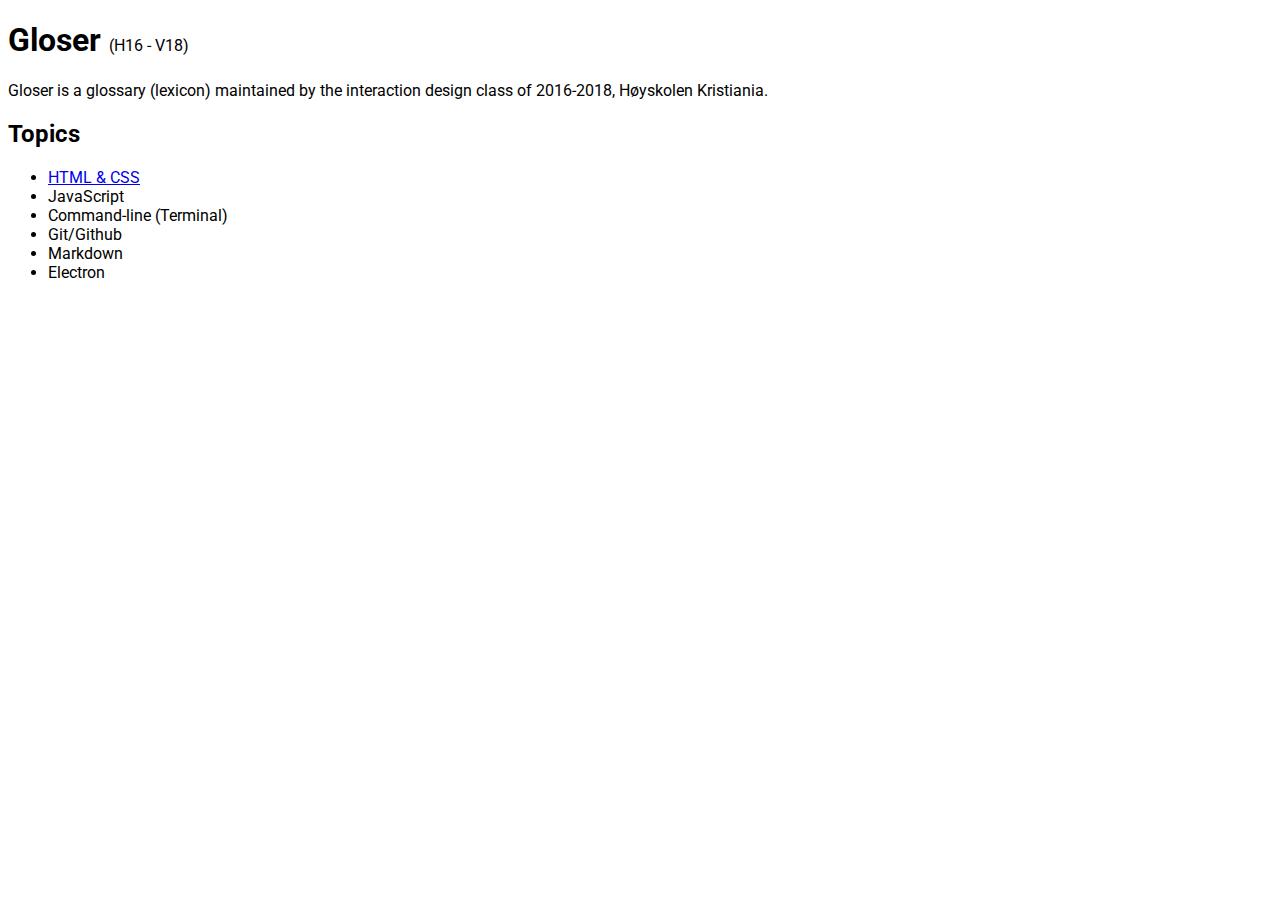
==== index.html @ f74f2432 "endre farge og legge til font" ====
<!DOCTYPE html>
<html lang="en">

<head>
    <meta charset="utf-8">
    <meta http-equiv="X-UA-Compatible" content="IE=edge">
    <meta name="viewport" content="width=device-width, initial-scale=1">

    <title>Gloser</title>

    <link rel="stylesheet" href="css/bootstrap.css">
    <link rel="stylesheet" href="css/bootstrap-theme.css">
    <link rel="stylesheet" href="css/style.css">
    <link href="https://fonts.googleapis.com/css?family=Roboto:100,300" rel="stylesheet">

</head>

<body>
    <div class="container">
        <div class="page-header">
            <h1>Gloser <span>(h16 - v18)</span></h1>
            <p>Gloser is a glossary (lexicon) maintained by the interaction design class of 2016-2018, Høyskolen Kristiania.</p>
        </div>

        <h2>Topics</h2>
        <ul>
            <li>
                <a href="html-and-css.html">HTML &amp; CSS</a>
            </li>
            <li>JavaScript</li>
            <li>Command-line (Terminal)</li>
            <li>Git/Github</li>
            <li>Markdown</li>
            <li>Electron</li>
        </ul>
    </div>
    <!-- jQuery (necessary for Bootstrap's JavaScript plugins) -->
    <script src="https://ajax.googleapis.com/ajax/libs/jquery/1.12.4/jquery.min.js"></script>
    <!-- Include all compiled plugins (below), or include individual files as needed -->
    <script src="js/bootstrap.js"></script>
</body>

</html>
---- css/style.css ----
*,
*:before,
*:after {
    -webkit-box-sizing: border-box;
    -moz-box-sizing: border-box;
    box-sizing: border-box;
}

body {
    font-family: 'Roboto', sans-serif;
}

h1 span {
    font-size: .5em;
    font-weight: normal;
    text-transform: uppercase;
}

h3 img {
    width: 20px;
    height: 20px;
    margin-bottom: 5px;
}

section {
    margin: 2em 0 5em;
}

pre {
    background-color: #51e5b7;
    margin-bottom: 2em;
}

h5 {
    margin-top: 1.5em;
}
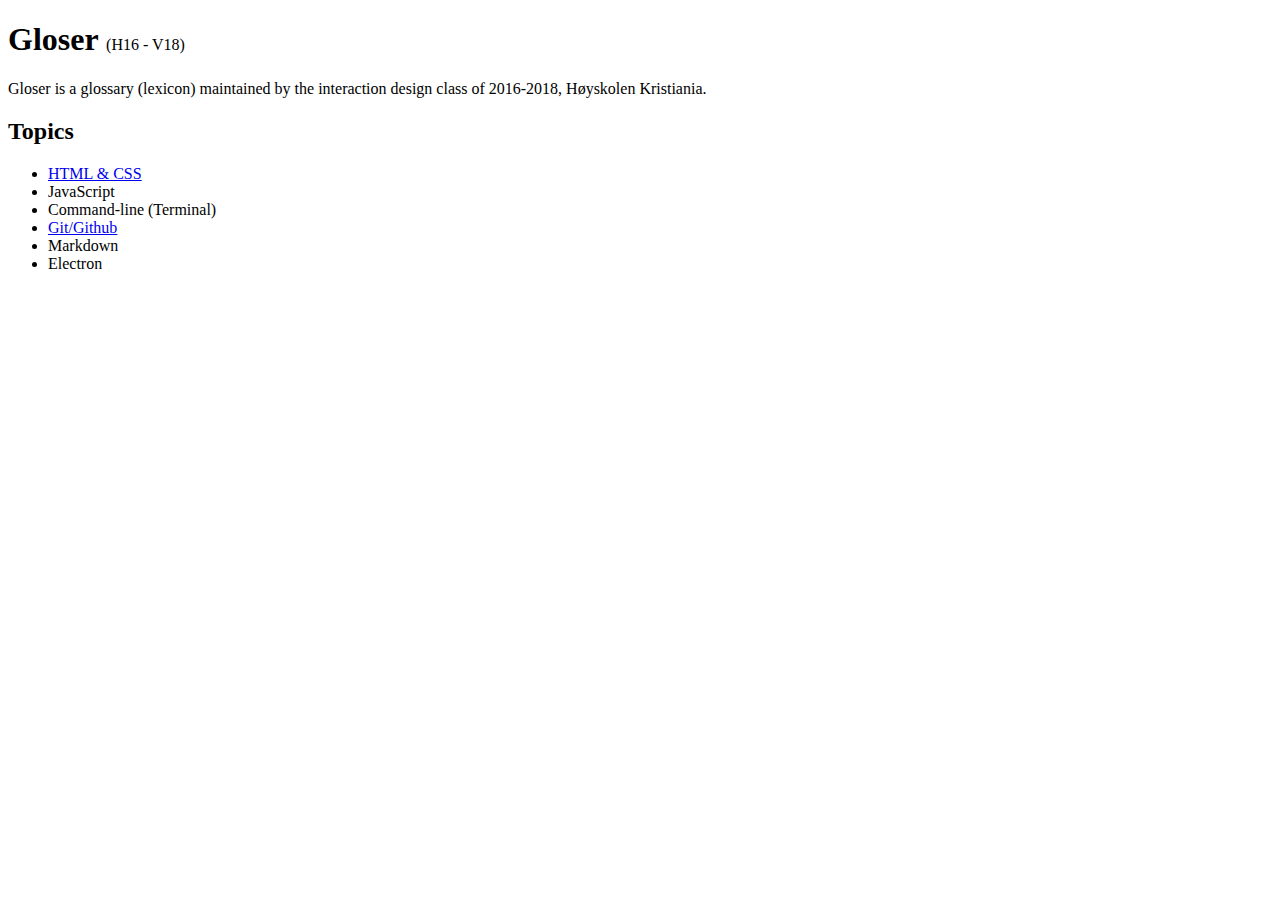
==== commit ca39de67: "Merge pull request #6 from miatangvik/master" ====
--- a/index.html
+++ b/index.html
@@ -29,7 +29,9 @@
             </li>
             <li>JavaScript</li>
             <li>Command-line (Terminal)</li>
-            <li>Git/Github</li>
+            <li>
+                <a href="git.html">Git/Github</a>
+            </li>
             <li>Markdown</li>
             <li>Electron</li>
         </ul>
--- a/css/style.css
+++ b/css/style.css
@@ -6,6 +6,7 @@
     box-sizing: border-box;
 }
 
+// go go black
 body {
     font-family: 'Roboto', sans-serif;
 }
@@ -33,4 +34,5 @@
 
 h5 {
     margin-top: 1.5em;
+    text-decoration: underline;
 }
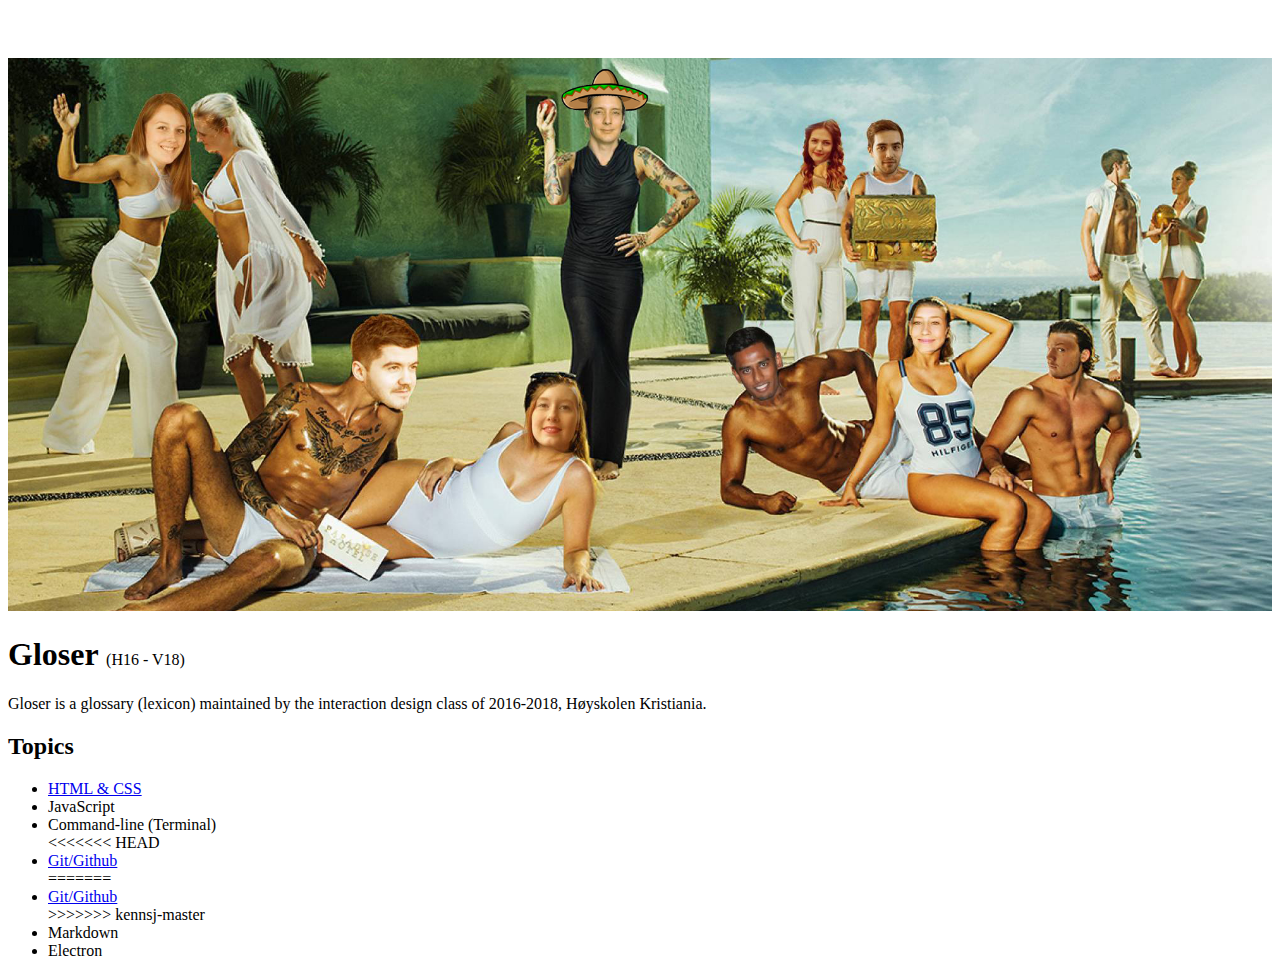
==== commit 561892c7: "Merge pull request #10 from kennsj/master" ====
--- a/index.html
+++ b/index.html
@@ -18,6 +18,7 @@
 <body>
     <div class="container">
         <div class="page-header">
+            <img src="images/header_img.jpg">
             <h1>Gloser <span>(h16 - v18)</span></h1>
             <p>Gloser is a glossary (lexicon) maintained by the interaction design class of 2016-2018, Høyskolen Kristiania.</p>
         </div>
@@ -29,9 +30,13 @@
             </li>
             <li>JavaScript</li>
             <li>Command-line (Terminal)</li>
+<<<<<<< HEAD
             <li>
                 <a href="git.html">Git/Github</a>
             </li>
+=======
+            <li><a href="git-glossary">Git/Github</a></li>
+>>>>>>> kennsj-master
             <li>Markdown</li>
             <li>Electron</li>
         </ul>
--- a/css/style.css
+++ b/css/style.css
@@ -17,10 +17,9 @@
     text-transform: uppercase;
 }
 
-h3 img {
-    width: 20px;
-    height: 20px;
-    margin-bottom: 5px;
+.container img {
+    margin-top: 50px;
+    width: 100%;
 }
 
 section {
@@ -32,6 +31,12 @@
     margin-bottom: 2em;
 }
 
+h3 img {
+    width: 15px;
+    height: 15px;
+    margin: 0 5px 4px 5px;
+}
+
 h5 {
     margin-top: 1.5em;
     text-decoration: underline;
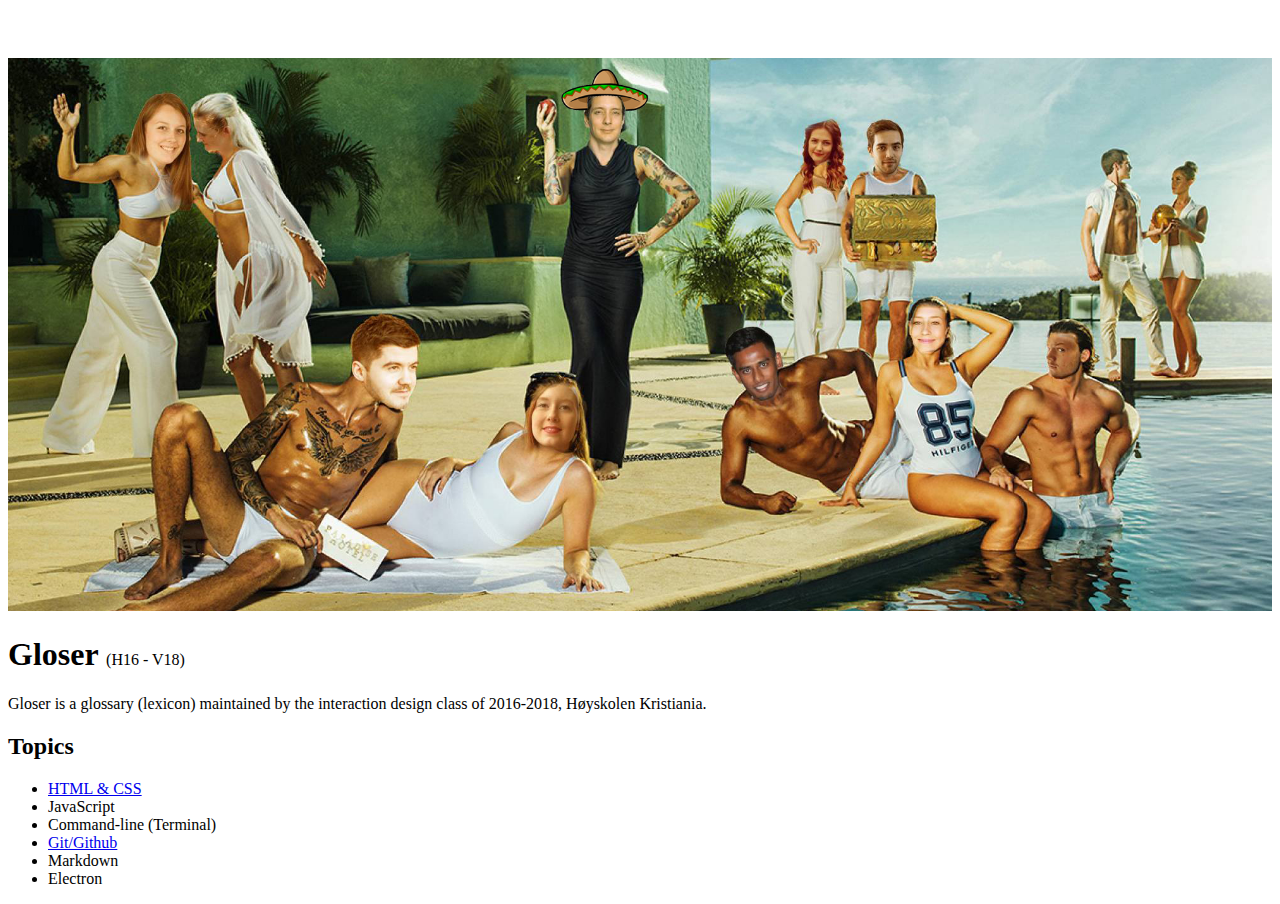
==== commit 93755c5b: "link to git.html" ====
--- a/index.html
+++ b/index.html
@@ -30,13 +30,7 @@
             </li>
             <li>JavaScript</li>
             <li>Command-line (Terminal)</li>
-<<<<<<< HEAD
-            <li>
-                <a href="git.html">Git/Github</a>
-            </li>
-=======
-            <li><a href="git-glossary">Git/Github</a></li>
->>>>>>> kennsj-master
+            <li><a href="git.html">Git/Github</a></li>
             <li>Markdown</li>
             <li>Electron</li>
         </ul>
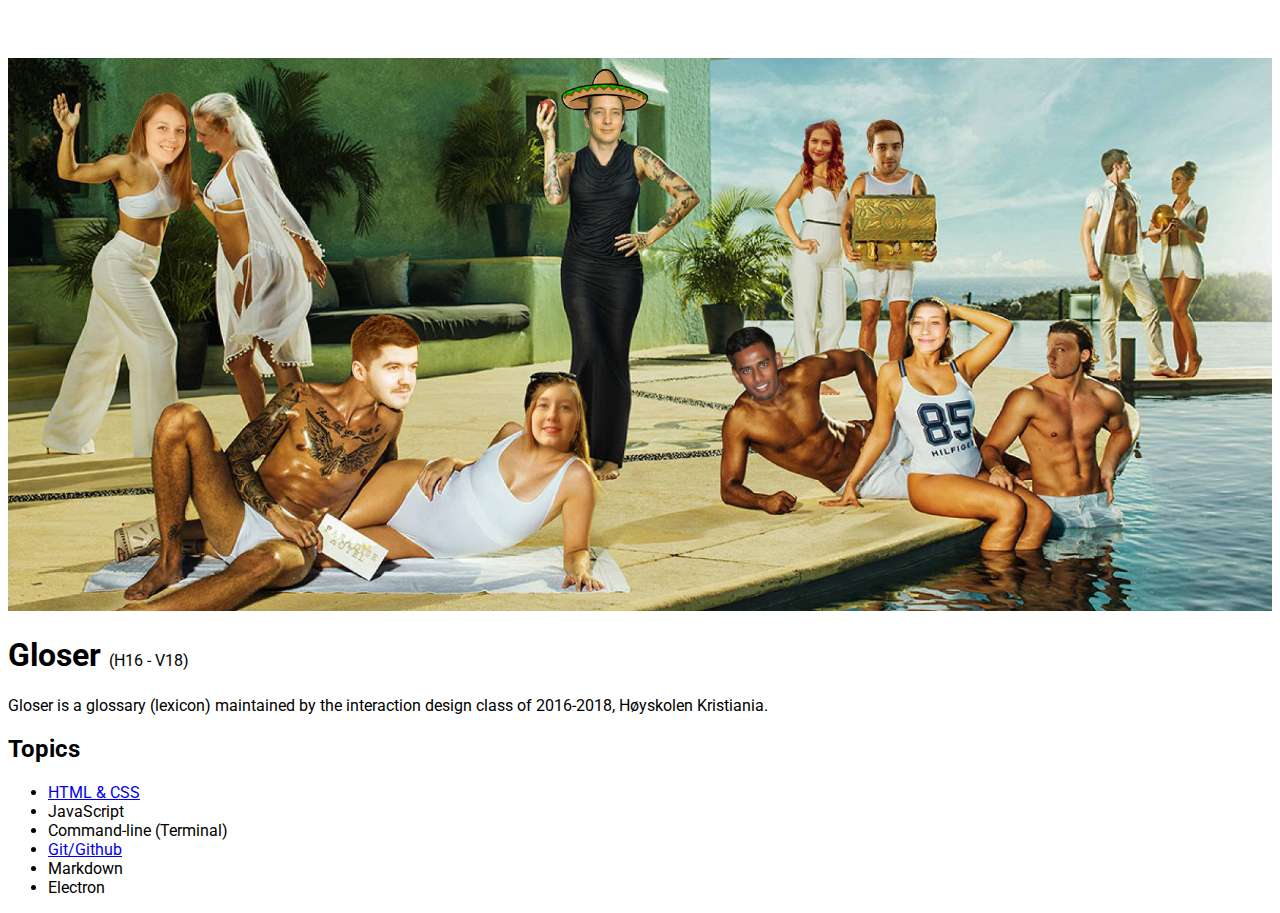
==== commit 389dd52b: "Update index.html" ====
--- a/index.html
+++ b/index.html
@@ -18,7 +18,7 @@
 <body>
     <div class="container">
         <div class="page-header">
-            <img src="images/header_img.jpg">
+            <img class="header_img" src="images/header_img.jpg">
             <h1>Gloser <span>(h16 - v18)</span></h1>
             <p>Gloser is a glossary (lexicon) maintained by the interaction design class of 2016-2018, Høyskolen Kristiania.</p>
         </div>
--- a/css/style.css
+++ b/css/style.css
@@ -6,7 +6,6 @@
     box-sizing: border-box;
 }
 
-// go go black
 body {
     font-family: 'Roboto', sans-serif;
 }
